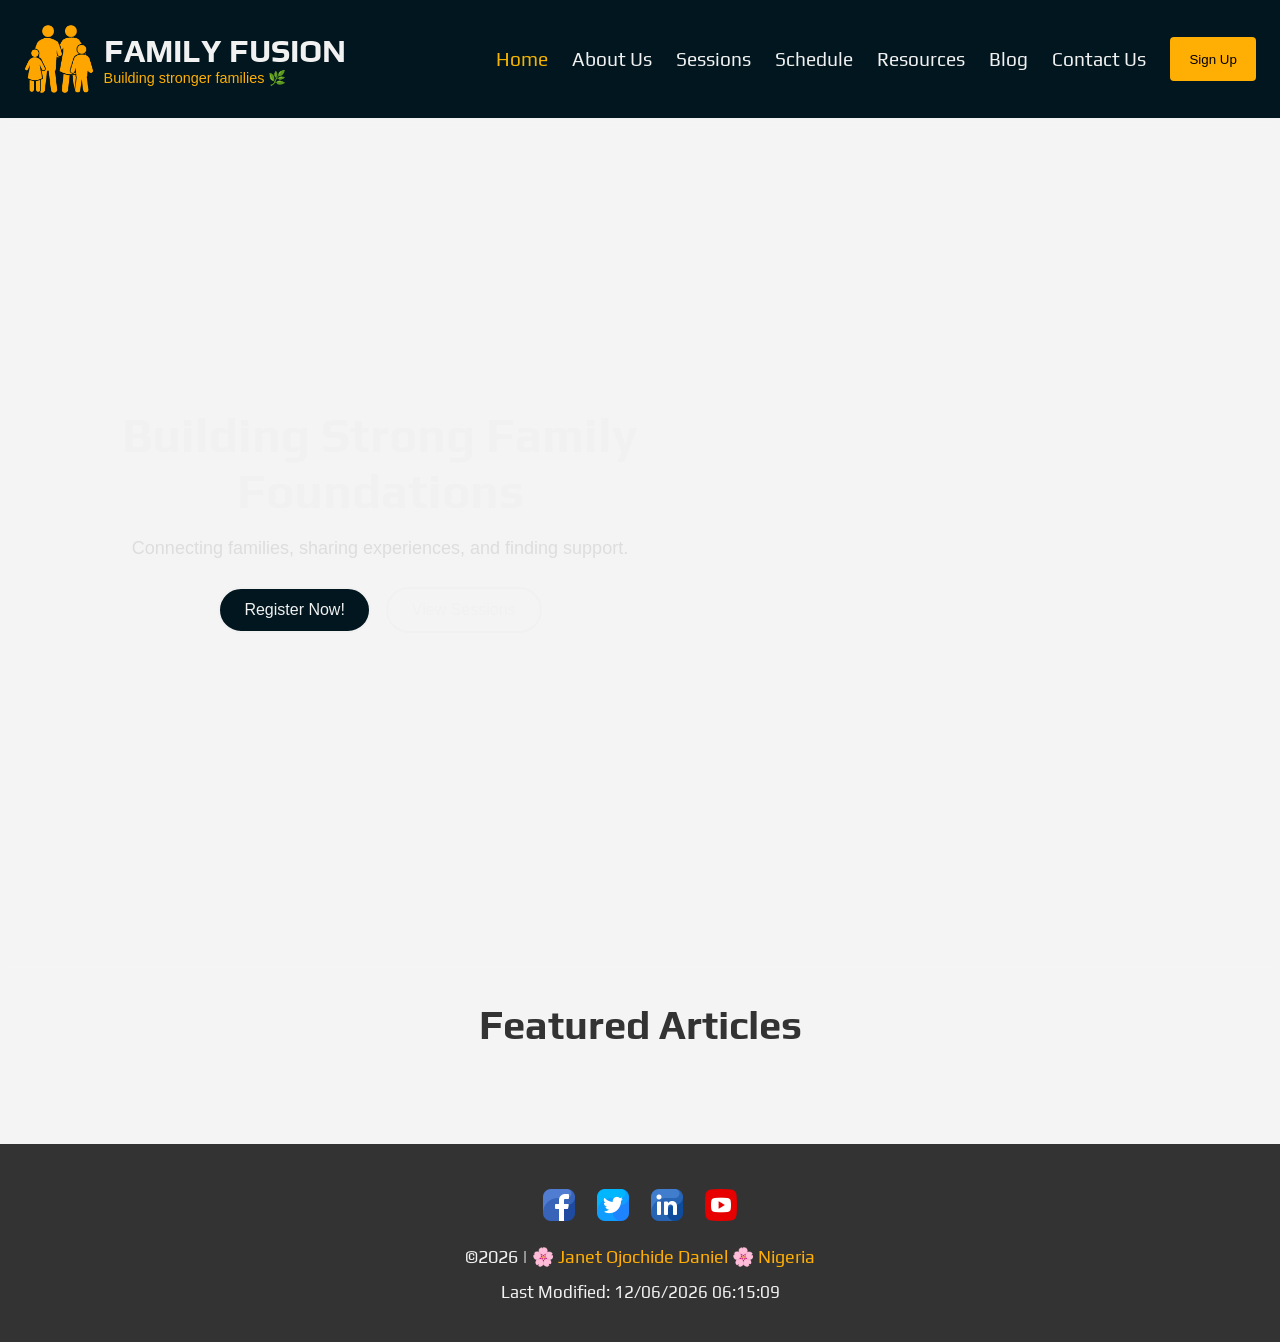
==== index.html @ ec213bc2 "Initial commit" ====
<!DOCTYPE html>
<html lang="en">
<head>
  <meta charset="UTF-8">
  <meta name="viewport" content="width=device-width, initial-scale=1.0">
  <title>Family Fusion | Home</title>
  <meta name="description"
        content="Family Fusion is a community for families to connect, share experiences, and find support.">
  <meta name="author" content="Janet Ojochide Daniel">

  <!-- Google Fonts -->
  <link rel="preconnect" href="https://fonts.googleapis.com">
<link rel="preconnect" href="https://fonts.gstatic.com" crossorigin>
<link href="https://fonts.googleapis.com/css2?family=Open+Sans:ital,wght@0,300..800;1,300..800&family=Play:wght@400;700&display=swap" rel="stylesheet">

  <link rel="stylesheet" href="styles/small.css">
  <link rel="stylesheet" href="styles/larger.css">
  <script src="scripts/main.js" defer></script>
   <script src="scripts/navbar.js" defer></script>
   
</head>

<body>
<!--Header and Navigation-->
<header class="navbar">
  <div class="navbar-container">
    
    <!-- LOGO -->
    <div class="logo">
      <img src="images/logo.png" alt="Logo">
      <div class="logo-text">
        <h1>FAMILY FUSION</h1>
        <span class="tagline">Building stronger families 🌿</span>
      </div>
    </div>

    <!-- HAMBURGER -->
    <button type="button" class="hamburger" id="hamburger" title="Toggle navigation menu">
      <span></span>
      <span></span>
      <span></span>
    </button>

    <!-- NAV LINKS -->
    <nav class="nav-menu" id="navMenu">
      <a href="index.html" class="active">Home</a>
      <a href="about-us.html">About Us</a>
      <a href="sessions.html">Sessions</a>
      <a href="schedule.html">Schedule</a>
      <a href="resources.html">Resources</a>
      <a href="blog.html">Blog</a>
      <a href="contact-us.html">Contact Us</a>
      <button type="button" href="sign-up.html" class="signup-btn">Sign Up</button>
    </nav>

  </div>
</header>


<main>
<section class="hero">
  <div class="hero-overlay"></div>

  <div class="hero-content">
    <h1>Building Strong Family Foundations</h1>
    <p>Connecting families, sharing experiences, and finding support.</p>

    <div class="hero-buttons">
      <a href="#" class="btn primary">Register Now!</a>
      <a href="#" class="btn secondary">View Sessions</a>
    </div>
  </div>
</section>
<h1 class="page-title">Featured Articles</h1>

<section class="cards-container" id="cardsContainer">
      
</section>
  
</main>

<footer class="site-footer">
  <div class="footer-content">

    <!-- Social Icons (Images) -->
    <div class="social-icons">
      <a href="#"><img src="images/facebook.png" alt="Facebook"></a>
      <a href="#"><img src="images/twitter.png" alt="Twitter"></a>
      <a href="#"><img src="images/linkedin.png" alt="LinkedIn"></a>
      <a href="#"><img src="images/youtube.png" alt="YouTube"></a>
    </div>

    <!-- Copyright -->
    <p class="footer-text">
       ©<span id="currentyear"></span> | <a href="#">🌸 Janet Ojochide Daniel 🌸 Nigeria</a>
    </p>

    <!-- Links -->
    <div class="footer-links">
      <p id="lastModified"></p>
    </div>

  </div>
</footer>

</body>
</html>
---- styles/small.css ----
:root {
  /* Color Variables */
  --background-color: #f4f4f4;
  --navbar-color: #f1f1f1;
  --primary-color: #01161E;
  --secondary-color: #FFAE03;
  --text-color: #333333;

  /* Typography */
  --heading-font: 'Play', sans-serif;
  --body-font: 'Arial', sans-serif;
  --accent-font: 'Open Sans', sans-serif;
}

* {
    margin: 0;
    padding: 0;
    box-sizing: border-box;
}

body {
  background-color: var(--background-color);
  color: var(--text-color);
  font-family: var(--body-font);
  padding-top: 70px;
}

h1, h2, h3 {
  font-family: var(--heading-font);
  color: var(--primary-color);
}

.quote {
  font-family: var(--accent-font);
}

/* --Header and Navigation-- */
.navbar {
  background: var(--primary-color);
  padding: 1.5rem;
  position: fixed;
  width: 100%;
  top: 0;
  left: 0;
  z-index: 9999;
  border-bottom: 1px solid var(--navbar-color);
}

.navbar-container {
  display: flex;
  align-items: center;
  justify-content: space-between;
}

/* LOGO */
.logo {
  display: flex;
  align-items: center;
  gap: 0.6rem;
}

.logo img {
  width: 70px;
}

.logo-text h1 {
  color: var(--navbar-color);
  font-size: 2rem;
  margin: 0;
}

.tagline {
  font-size: 0.9rem;
  color: var(--secondary-color);
}

/* NAV MENU */
.nav-menu {
  display: flex;
  gap: 1.5rem;
  align-items: center;
  z-index: 9998;
}

.nav-menu a {
  color: var(--navbar-color);
  text-decoration: none;
  font-size: 1.2rem;
  font-family: var(--heading-font);
  transition: 0.3s;
}

.nav-menu a:hover {
  color: #F4B400;
}

.nav-menu .active {
  color: #F4B400;
}

.signup-btn {
  background: var(--secondary-color);
  padding: 0.9rem 1.2rem;
  border-radius: 4px;
  color: #000;
}

/* HAMBURGER BUTTON */
.hamburger {
  display: none;
  flex-direction: column;
  cursor: pointer;
  border: none;
  background: none;
  gap: 5px;
}

.hamburger span {
  width: 25px;
  height: 3px;
  background: white;
  display: block;
  transition: 0.3s;
}

/* ANIMATION (X EFFECT) */
.hamburger.active span:nth-child(1) {
  transform: rotate(45deg) translate(5px, 5px);
}

.hamburger.active span:nth-child(2) {
  opacity: 0;
}

.hamburger.active span:nth-child(3) {
  transform: rotate(-45deg) translate(5px, -5px);
}

/* HERO SECTION */
.hero {
  position: relative;
  height: 100vh;
  background: url("../images/family-6.jpg") center/cover no-repeat;
  display: flex;
  align-items: center;
  justify-content: flex-start;
  padding-left: 80px;   
  overflow: hidden;
   z-index: 1;
}

/* BLUR + DARK OVERLAY */
.hero-overlay {
  position: absolute;
  inset: 0;
  -webkit-backdrop-filter: blur(6px);
  backdrop-filter: blur(2px);
 
  z-index: 1;
}

/* CONTENT */
.hero-content {
  position: relative;
  z-index: 2;
  text-align: center;
  color: #fff;
  max-width: 600px;
  padding: 20px;
}

.hero-content h1 {
  font-size: 48px;
  margin-bottom: 15px;
  font-weight: 600;
  color: var(--navbar-color);
}

.hero-content p {
  font-size: 18px;
  margin-bottom: 25px;
  line-height: 1.6;
  color: #ddd;
}

/* BUTTONS */
.hero-buttons {
  display: flex;
  gap: 15px;
  justify-content: center;
  flex-wrap: wrap;
}

.btn {
  padding: 12px 24px;
  border-radius: 30px;
  text-decoration: none;
  font-size: 16px;
  transition: 0.3s ease;
}

/* PRIMARY BUTTON */
.btn.primary {
  background: var(--primary-color);
  color: var(--navbar-color);
  border: 2px solid var(--navbar-color);
}

.btn.primary:hover {
  background: var(--secondary-color);
}

/* SECONDARY BUTTON */
.btn.secondary {
  border: 2px solid var(--navbar-color);
  color: var(--navbar-color);

}

.btn.secondary:hover {
  background: var(--secondary-color);
  color: var(--navbar-color);
}

.page-title {
  text-align: center;
  margin: 2rem 0;
  font-size: 2.5rem;
  color: var(--text-color); 
}

/* Articles Card */
/* Cards Grid */
.cards-container {
    display: grid;
    grid-template-columns: repeat(auto-fit, minmax(280px, 1fr));
    gap: 2rem;
    padding: 2rem;
}

/* Card Style */
.card {
    background-color: var(--navbar-color);
    color: var(--text-color);
    border-radius: 12px;
    overflow: hidden;
    box-shadow: rgba(0, 0, 0, 0.16) 0px 3px 6px, rgba(0, 0, 0, 0.23) 0px 3px 6px;
    display: flex;
    flex-direction: column;
    transition: transform 0.2s ease, box-shadow 0.2s ease;
}

.card:hover {
    transform: translateY(-5px);
    box-shadow: rgba(0, 0, 0, 0.16) 0px 3px 6px, rgba(0, 0, 0, 0.23) 0px 3px 6px;
}

.card img {
    width: 100%;
    height: 180px;
    object-fit: cover;
    display: block;
}

/* Card Content */
.card-content {
    padding: 1rem 1.2rem;
    flex: 1;
}

.card-meta {
    font-size: 0.85rem;
    color: var(--text-color);
    margin-bottom: 0.5rem;
}

.card-title {
    font-size: 1.1rem;
    font-weight: bold;
    margin-bottom: 0.5rem;
}

.card-text {
    font-size: 0.95rem;
    margin-bottom: 1rem;
}

/* Author Info */
.card-author {
    display: flex;
    align-items: center;
    gap: 0.6rem;
}

.card-author img {
    width: 35px;
    height: 35px;
    border-radius: 50%;
    object-fit: cover;
}

.card-author span {
    font-size: 0.9rem;
    color: var(--primary-color);
}

.add-card-form {
    max-width: 500px;
    margin: 2rem auto;
    background-color: var(--navbar-color);
    padding: 1.5rem;
    border-radius: 12px;
    box-shadow: rgba(0, 0, 0, 0.16) 0px 3px 6px, rgba(0, 0, 0, 0.23) 0px 3px 6px;
}

.add-card-form h2 {
    text-align: center;
    color: var(--primary-color);
    margin-bottom: 1rem;
}

.add-card-form input,
.add-card-form textarea,
.add-card-form button {
    width: 100%;
    margin-bottom: 0.8rem;
    padding: 0.7rem;
    border-radius: 6px;
    border: 1px solid var(--text-color);
    font-size: 0.95rem;
}

.add-card-form input, .add-card-form textarea {
    background-color: var(--navbar-color);
    color: var(--text-color);
}

.add-card-form textarea {
    resize: vertical;
    min-height: 80px;
}

.add-card-form button {
    background-color: var(--primary-color);
    color: var(--navbar-color);
    font-weight: bold;
    cursor: pointer;
    transition: background-color 0.2s;
}

.add-card-form button:hover {
    background-color: var(--secondary-color);
}

/* Footer */

.site-footer {
  background-color: var(--text-color); 
  color: var(--navbar-color);
  text-align: center;
  padding: 40px 20px;
  font-family: "Play", sans-serif;
}

.footer-content {
  max-width: 800px;
  margin: 0 auto;
}

/* Social Icons */
.social-icons {
  display: flex;
  justify-content: center;
  gap: 12px;
  margin-bottom: 20px;
}

/* Each Icon Circle */
.social-icons a {
  display: flex;
  align-items: center;
  justify-content: center;
  width: 42px;
  height: 42px;
  transition: all 0.3s ease;
  overflow: hidden;
}

/* Icon Image */
.social-icons img {
  width: 32px;
  height: 32px;
  object-fit: contain;
}

/* Hover Effect */
.social-icons a:hover {
  transform: translateY(-4px);
}


/* Footer Text */
.footer-text {
  font-size: 18px;
  margin-bottom: 15px;
  font-family: var(--heading-font);
}

.footer-text a {
  color: var(--secondary-color);
  text-decoration: none;
}

.footer-text a:hover {
  text-decoration: underline;
}


.footer-links span {
  margin: 0 5px;
}

/* Footer Links */
.footer-links {
  font-size: 14px;
}

.footer-links a {
  color: var(--navbar-color);
  text-decoration: none;
  margin: 0 5px;
  font-size: 16px;
}

.footer-links p {
  margin-top: 10px;
  font-size: 17px;
  color: var(--navbar-color);
}

.footer-links a:hover {
  text-decoration: underline;
}

.footer-links span {
  margin: 0 5px;
}


.about-banner {
  width: 100%;
  height: 180px; 
  background: url('../images/overlay.jpg') center/cover no-repeat;
  position: relative;
  display: flex;
  align-items: center;
  justify-content: center;
}

/* Dark overlay */
.about-banner .overlay {
  width: 100%;
  height: 100%;
  background: rgba(36, 37, 39, 0.7); 
  display: flex;
  align-items: center;
  justify-content: center;
}

/* Text styling */
.about-banner h1 {
  color: #ffffff;
  font-size: 2.5rem;
  font-weight: 700;
  letter-spacing: 2px;
  text-align: center;
}

.about {
  background-color: #0c0f14;
  padding: 80px 20px;
}

.about-container {
  max-width: 1200px;
  margin: 0 auto;
  display: flex;
  align-items: center;
  gap: 50px;
}

/* Image */
.about-image {
  flex: 1;
}

.about-image img {
  width: 100%;
  border-radius: 16px;
  display: block;
  object-fit: cover;
}

/* Text */
.about-content {
  flex: 1;
  color: #d1d5db;
  font-size: 16px;
  line-height: 1.8;
}

.about-content p {
  margin-bottom: 20px;
}


/* Section Background */
.mission-section{
  background: linear-gradient(90deg,#0b0c0f,#15171c);
  padding: 80px 5%;
  font-family: "Poppins", sans-serif;
}

/* Container Layout */
.mission-container{
  max-width: 1200px;
  margin: auto;
  display: flex;
  gap: 40px;
}

/* Cards */
.mission-card{
  background: #3c3c3c;
  padding: 50px;
  border-radius: 16px;
  flex: 1;
  color: #ffffff;
  transition: transform 0.3s ease;
}

.mission-card:hover{
  transform: translateY(-5px);
}

/* Label */
.mission-label{
  color: #f6b21a;
  font-weight: 700;
  font-size: 14px;
  letter-spacing: 1px;
  display: block;
  margin-bottom: 20px;
}

/* Text */
.mission-card h2{
  font-size: 21px;
  line-height: 1.4;
  font-weight: 400;
  margin: 0;
  color: var(--navbar-color);
}


/* Section */
.blog-section{
  padding:80px 20px;
  font-family: Arial, sans-serif;
}

/* Container */
.container{
  max-width:1200px;
  margin:auto;
}

/* Header */
.blog-header {
  text-align:center;
  margin-bottom:60px;
}

.blog-header .subtitle {
  color:#6c757d;
  font-size:14px;
}

.blog-header h2 {
  font-size:42px;
  margin:10px 0;
  font-weight:700;
}

.blog-header p {
  max-width:700px;
  margin:auto;
  color:#6c757d;
  font-size:18px;
  text-align: justify;
}

/* Blog Row */
.blog-row {
  display:flex;
  align-items:center;
  margin-bottom:60px;
  gap:40px;
}

/* Reverse layout for second row */
.blog-row.reverse {
  flex-direction: row-reverse;
}

/* Image */
.blog-image img {
  width:100%;
  height:auto;
  display:block;
}

/* Content */
.blog-content {
  flex:1;
}

.blog-image {
  flex:1;
}

/* Category */
.category {
  color: var(--primary-color);
  font-weight:600;
  text-decoration:none;
}

/* Title */
.blog-content h3 {
  font-size:26px;
  margin:8px 0;
}

/* Date */
.date {
  color:#6c757d;
  font-size:14px;
}

/* Paragraph */
.blog-content p{
  margin:20px 0;
  color:#555;
  line-height:1.6;
}

/* Button */
.blog-btn {
  display:inline-block;
  background: var(--primary-color);
  color:#fff;
  padding:10px 20px;
  text-decoration:none;
  border-radius:5px;
  font-weight:600;
}

/* Hover */
.blog-btn:hover {
  background: var(--secondary-color);
}

.meta {
  font-size: 14px;
  color: #888;
  margin-bottom: 10px;
}

.meta .dot {
  margin: 0 6px;
}

.tags {
  margin-top: 15px;
}

.tag {
  display: inline-block;
  background: #1f2937;
  color: #ccc;
  padding: 5px 10px;
  margin-right: 8px;
  border-radius: 20px;
  font-size: 12px;
}

/* Section */
.resources-section {
  padding: 80px 20px;
  font-family: Arial, sans-serif;
  background-color: var(--background-color);
}

/* Container */
.container {
  max-width: 1200px;
  margin: auto;
}

/* Header */
.resources-header {
  text-align: center;
  margin-bottom: 60px;
}

.resources-header h2 {
  font-size: 42px;
  margin: 10px 0;
  font-weight: 700;
  color: var(--text-color);
}

.resources-header p {
  max-width: 700px;
  margin: auto;
  color: var(--text-color);
  font-size: 18px;
  line-height: 1.6;
}

/* Grid Container */
.resources-container {
  display: grid;
  grid-template-columns: repeat(auto-fit, minmax(280px, 1fr));
  gap: 30px;
}

/* Resource Card */
.resource-card {
  border: 1px solid var(--border-color);
  border-radius: 12px;
  overflow: hidden;
  display: flex;
  flex-direction: column;
  transition: transform 0.3s, box-shadow 0.3s;
  background-color: var(--background-color);
}

.resource-card:hover {
  transform: translateY(-5px);
  box-shadow: 0 10px 25px rgba(0,0,0,0.1);
}

/* Image */
.resource-card img {
  width: 100%;
  height: 180px;
  object-fit: cover;
}

/* Content */
.resource-content {
  padding: 20px;
  flex: 1;
  display: flex;
  flex-direction: column;
}

.resource-content h3 {
  font-size: 22px;
  margin-bottom: 10px;
  color: var(--text-color);
}

.resource-content p {
  color: var(--text-color);
  line-height: 1.5;
  flex: 1;
}

/* Button */
.resource-content a.resource-btn {
  display: inline-block;
  margin-top: 10px;
  padding: 10px 20px;
  background-color: var(--primary-color);
  color: var(--navbar-color);
  text-decoration: none;
  border-radius: 5px;
  font-weight: 600;
}

.resource-content a.resource-btn:hover {
  background-color: var(--secondary-color);
}

/* SECTION */

.contact-section {
  padding: 80px 20px;
  font-family: Arial, sans-serif;
}

/* CONTAINER */

.container {
  max-width: 1200px;
  margin: auto;
}

/* HEADER */

.contact-header {
  text-align: center;
  max-width: 700px;
  margin: auto;
  margin-bottom: 60px;
}

.subtitle {
  color: var(--text-color);
  font-size: 22px;
}

.contact-header h2 {
  font-size: 40px;
  margin: 10px 0;
  font-weight: bold;
}

.contact-header p {
  color: var(--text-color);
  line-height: 1.6;
  font-size: 1rem;
}

/* GRID */

.contact-grid {
  display: flex;
  justify-content: space-between;
  gap: 40px;
  flex-wrap: wrap;
}

/* FORM */

.contact-form {
  flex: 1;
  min-width: 320px;
}

.contact-form h5 {
  margin-bottom: 20px;
}

/* FORM LAYOUT */

.form-row {
  display: flex;
  gap: 15px;
  margin-bottom: 15px;
}

.form-row input {
  flex: 1;
}

/* FORM GROUP */

.form-group {
  margin-bottom: 15px;
}

/* INPUTS */

input,
textarea {
  width: 100%;
  padding: 12px;
  border-radius: 5px;
  border: 1px solid #ddd;
  background: var(--background-color);
  font-size: 14px;
}

/* BUTTON */

.form-btn {
  text-align: right;
}

button {
  padding: 12px 20px;
  border: none;
  background: var(--primary-color);
  color: var(--navbar-color);
  border-radius: 5px;
  cursor: pointer;
}

button:hover {
  background: var(--secondary-color);
}

/* CONTACT INFO */

.contact-info {
  flex: 1;
  min-width: 260px;
}

.info-block {
  margin-bottom: 25px;
}

.info-block h5 {
  margin-bottom: 5px;
}

/* Section */
.references {
  padding: 80px 20px;
}

/* Heading */
.references h1 {
  text-align: center;
  font-size: 40px;
  margin-bottom: 15px;
}

.intro {
  text-align: center;
  color: var(--text-color);
  max-width: 600px;
  margin: 0 auto 50px;
  font-size: 1.3rem;
}

/* Cards */
.ref-list {
  display: grid;
  grid-template-columns: repeat(3, 1fr);
  gap: 30px;
}

.ref-card {
  background: var(--primary-color);
  padding: 25px;
  border-radius: 12px;
  transition: 0.3s ease;
}

.ref-card:hover {
  transform: translateY(-5px);
}

/* Titles */
.ref-card h3 {
  margin-bottom: 15px;
  font-size: 20px;
  color: var(--navbar-color);
}

/* List */
.ref-card ul {
  list-style: none;
}

.ref-card li {
  margin-bottom: 15px;
  font-size: 16px;
  color: var(--navbar-color);
}

.ref-card a {
  display: inline-block;
  margin-top: 5px;
  color: var(--secondary-color);
  text-decoration: none;
  font-size: 13px;
}

.ref-card a:hover {
  text-decoration: underline;
}
---- styles/larger.css ----
/* MOBILE */
@media (max-width: 768px) {
  .hamburger {
    display: flex;
  }


  .nav-menu.show {
    display: flex;
  }

   .logo-text h1 {
    font-size: 30px;
  }

  .nav-menu {
    position: absolute;
    top: 80px;
    right: 0;
    background: var(--primary-color);
    width: 100%;
    flex-direction: column;
    align-items: center;
    display: none;
    padding: 20px;
    box-shadow: 0 5px 10px rgba(0,0,0,0.1);
  }

  .nav-menu a {
    padding: 10px 0;
    color: var(--navbar-color);
  }

  .nav-menu.active {
    display: flex;
  }

  .logo {
    margin-left: 20px;
  }

  .tagline {
    font-size: 15px;
    margin-bottom: 10px;
    }

  .signup-btn {
    display: block;
    width: 90%;
    text-align: center;
    padding: 12px;
    margin-top: 15px;
    border-radius: 8px;
    font-size: 16px;
    background: var(--secondary-color);
    color: var(--text-color);
  }

  .btn:hover {
    background: var(--primary-color);
  }

   .hero {
    justify-content: center;
    padding-left: 20px;
    padding-right: 20px;
  }

  .hero-content {
    text-align: center;
  }
  
  .hero-content h1 {
    font-size: 32px;
    color: var(--primary-color);
  }

  .hero-content p {
    font-size: 16px;
  }

 .hero {
    background: url("../images/peace.jpg") center/cover no-repeat;
  }

  .card img {
        height: 150px;
  }

  .about-banner {
    height: 180px;
  }

  .about-banner h1 {
    font-size: 2rem;
  }

  .about-container {
    flex-direction: column;
    text-align: center;
  }

  .about-content {
    font-size: 15px;
  }

  .mission-container{
    flex-direction: column;
  }

  .mission-card h2{
    font-size: 26px;
  }
.blog-row,
  .blog-row.reverse {
    flex-direction: column; /* stack image on top */
    text-align: center;
  }

  .blog-image {
    margin-bottom: 20px;
  }

  .resources-container {
    grid-template-columns: 1fr;
  }
  
   .contact-grid {
    flex-direction: column;
  }

  .form-row {
    flex-direction: column;
  }

  .ref-list {
    grid-template-columns: 1fr;
  }

  .references h1 {
    font-size: 32px;
  }
 
}

/* =========================
   Very Small Phones (<400px)
========================= */
@media (max-width: 400px) {
  .site-footer {
    padding: 25px 10px;
  }

  .footer-text {
    font-size: 11px;
  }

  .footer-links a {
    font-size: 12px;
  }

  .footer-links p {
    font-size: 12px;
  }

  .social-icons {
    gap: 8px;
  }

  .social-icons a {
    width: 32px;
    height: 32px;
  }

  .social-icons img {
    width: 32px;
    height: 32px;
  }

  .about-banner {
    height: 150px;
  }

  .about-banner h1 {
    font-size: 1.6rem;
  }

}
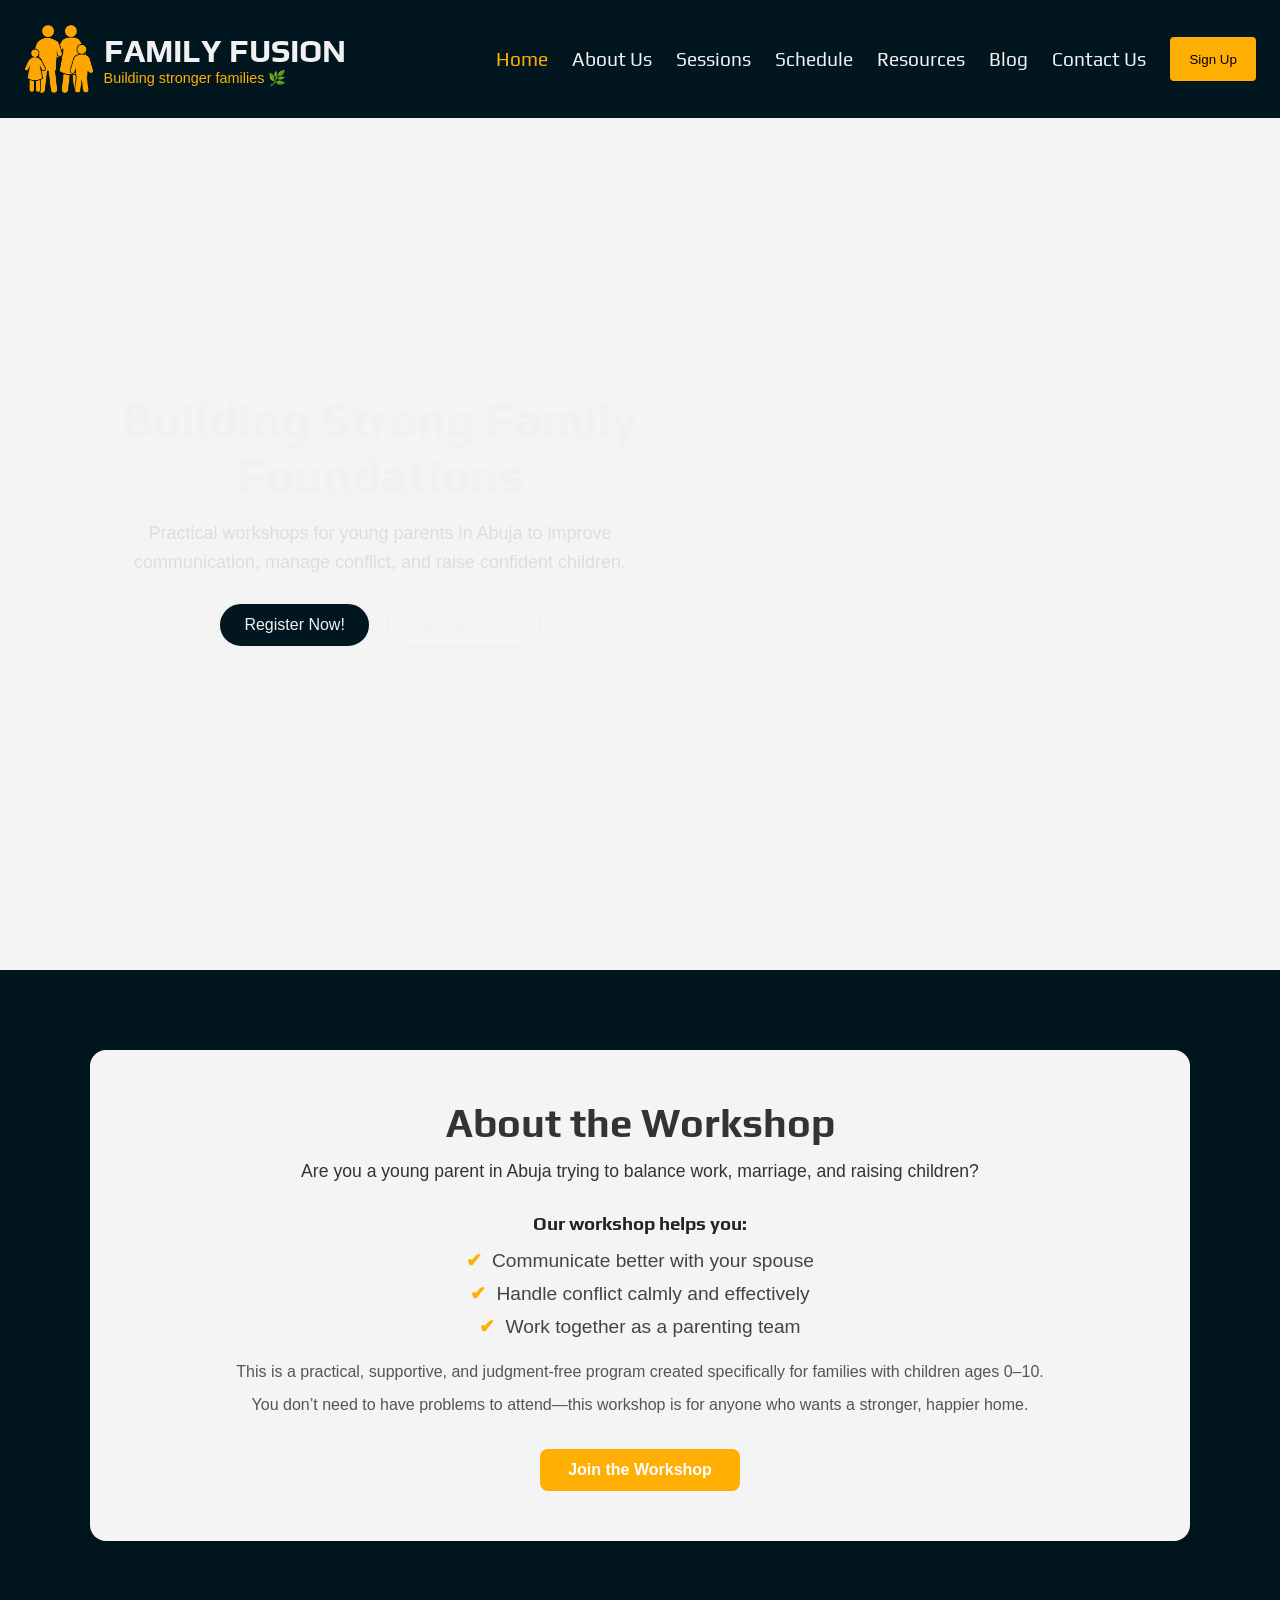
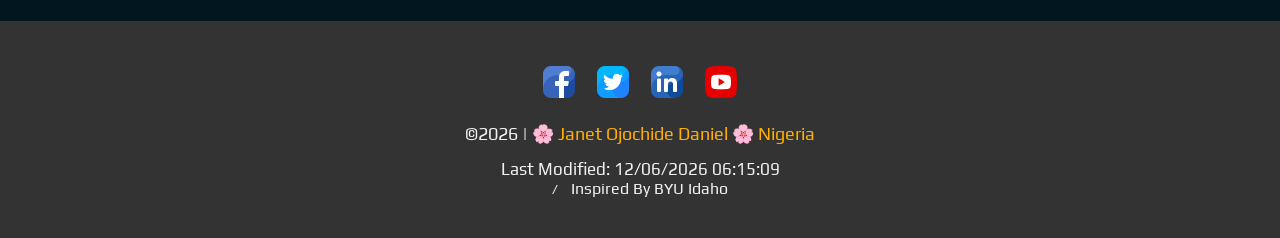
==== commit 7211383f: "update" ====
--- a/index.html
+++ b/index.html
@@ -63,7 +63,7 @@
 
   <div class="hero-content">
     <h1>Building Strong Family Foundations</h1>
-    <p>Connecting families, sharing experiences, and finding support.</p>
+    <p>Practical workshops for young parents in Abuja to improve communication, manage conflict, and raise confident children.</p>
 
     <div class="hero-buttons">
       <a href="#" class="btn primary">Register Now!</a>
@@ -71,9 +71,42 @@
     </div>
   </div>
 </section>
-<h1 class="page-title">Featured Articles</h1>
 
-<section class="cards-container" id="cardsContainer">
+<section class="family-workshop">
+    <div class="container">
+    <div class="workshop-content">
+      
+      <h2 class="workshop-title">
+       About the Workshop
+      </h2>
+
+      <p class="workshop-intro">
+        Are you a young parent in Abuja trying to balance work, marriage, and raising children?
+      </p>
+
+      <div class="workshop-benefits">
+        <h3>Our workshop helps you:</h3>
+        <ul>
+          <li>Communicate better with your spouse</li>
+          <li>Handle conflict calmly and effectively</li>
+          <li>Work together as a parenting team</li>
+        </ul>
+      </div>
+
+      <p class="workshop-description">
+        This is a practical, supportive, and judgment-free program created specifically for families with children ages 0–10.
+      </p>
+
+      <p class="workshop-note">
+        You don’t need to have problems to attend—this workshop is for anyone who wants a stronger, happier home.
+      </p>
+
+      <a href="#" class="workshop-btn">Join the Workshop</a>
+
+    </div>
+  </div>
+</section>
+
       
 </section>
   
@@ -95,12 +128,13 @@
        ©<span id="currentyear"></span> | <a href="#">🌸 Janet Ojochide Daniel 🌸 Nigeria</a>
     </p>
 
+
     <!-- Links -->
     <div class="footer-links">
       <p id="lastModified"></p>
+      <span>/</span>
+      <a href="https://www.byupathway.edu/">Inspired By BYU Idaho</a>
     </div>
-
-  </div>
 </footer>
 
 </body>
--- a/styles/small.css
+++ b/styles/small.css
@@ -91,11 +91,11 @@
 }
 
 .nav-menu a:hover {
-  color: #F4B400;
+  color: var(--secondary-color);
 }
 
 .nav-menu .active {
-  color: #F4B400;
+  color: var(--secondary-color);
 }
 
 .signup-btn {
@@ -118,7 +118,7 @@
 .hamburger span {
   width: 25px;
   height: 3px;
-  background: white;
+  background: var(--navbar-color);
   display: block;
   transition: 0.3s;
 }
@@ -153,9 +153,6 @@
 .hero-overlay {
   position: absolute;
   inset: 0;
-  -webkit-backdrop-filter: blur(6px);
-  backdrop-filter: blur(2px);
- 
   z-index: 1;
 }
 
@@ -164,7 +161,7 @@
   position: relative;
   z-index: 2;
   text-align: center;
-  color: #fff;
+  color: var(--navbar-color);
   max-width: 600px;
   padding: 20px;
 }
@@ -227,6 +224,265 @@
   margin: 2rem 0;
   font-size: 2.5rem;
   color: var(--text-color); 
+}
+
+.family-workshop {
+  background: var(--primary-color);
+  padding: 80px 20px;
+}
+
+.family-workshop .container {
+  max-width: 1100px;
+  margin: 0 auto;
+}
+
+.workshop-content {
+  text-align: center;
+  background: var(--background-color);
+  padding: 50px 30px;
+  border-radius: 16px;
+  box-shadow: 0 10px 25px rgba(0, 0, 0, 0.05);
+}
+
+.workshop-title {
+  font-size: 2.5rem;
+  margin-bottom: 15px;
+  color: var(--text-color);
+}
+
+.workshop-intro {
+  font-size: 1.1rem;
+  color: var(--text-color);
+  margin-bottom: 30px;
+}
+
+.workshop-benefits h3 {
+  margin-bottom: 15px;
+  color: #222;
+}
+
+.workshop-benefits ul {
+  list-style: none;
+  padding: 0;
+  margin-bottom: 25px;
+}
+
+.workshop-benefits li {
+  margin: 10px 0;
+  font-size: 1.2rem;
+  color: #444;
+  position: relative;
+  font-family: Arial, Helvetica, sans-serif;
+}
+
+.workshop-benefits li::before {
+  content: "✔";
+  color: #FFAE03;
+  font-weight: bold;
+  margin-right: 10px;
+}
+
+.workshop-description,
+.workshop-note {
+  font-size: 1rem;
+  color: #555;
+  margin-bottom: 15px;
+}
+
+.workshop-btn {
+  display: inline-block;
+  margin-top: 20px;
+  padding: 12px 28px;
+  background: #FFAE03;
+  color: #fff;
+  text-decoration: none;
+  border-radius: 8px;
+  font-weight: 600;
+  transition: 0.3s ease;
+}
+
+.workshop-btn:hover {
+  background: #e09b00;
+}
+
+/* -- Sessions Page -- */
+
+.sessions {
+  padding: 80px 20px;
+  background: #f4f4f4;
+}
+
+.sessions .container {
+  max-width: 1100px;
+  margin: 0 auto;
+  text-align: center;
+}
+
+.section-title {
+  font-size: 2.5rem;
+  margin-bottom: 10px;
+  color: #1D201F;
+}
+
+.section-subtitle {
+  color: #666;
+  margin-bottom: 50px;
+  font-size: 1.1rem;
+}
+
+.sessions-grid {
+  display: grid;
+  grid-template-columns: repeat(auto-fit, minmax(300px, 1fr));
+  gap: 25px;
+}
+
+.session-card {
+  background: var(--primary-color);
+  padding: 30px 25px;
+  border-radius: 16px;
+  text-align: left;
+  box-shadow: 0 10px 25px rgba(0, 0, 0, 0.05);
+  transition: 0.3s ease;
+}
+
+.session-card:hover {
+  transform: translateY(-5px);
+}
+
+.session-card h3 {
+  margin-bottom: 15px;
+  color: var(--background-color);
+}
+
+.session-focus {
+  font-size: 0.95rem;
+  color: var(--secondary-color);
+  margin-bottom: 20px;
+}
+
+.session-card ul {
+  padding-left: 0;
+  list-style: none;
+}
+
+.session-card li {
+  margin-bottom: 10px;
+  position: relative;
+  padding-left: 20px;
+  color: var(--background-color);
+}
+
+.session-card li::before {
+  content: "✔";
+  position: absolute;
+  left: 0;
+  color: var(--secondary-color);
+  font-weight: bold;
+}
+
+/* -- Schedules Page -- */
+
+.schedule {
+  padding: 80px 20px;
+  background: #f9fafb;
+}
+
+.schedule .container {
+  max-width: 1100px;
+  margin: 0 auto;
+}
+
+.section-title {
+  text-align: center;
+  font-size: 2.5rem;
+  margin-bottom: 40px;
+  color: #1D201F;
+}
+
+/* Table */
+.table-wrapper {
+  overflow-x: auto;
+  margin-bottom: 40px;
+}
+
+.schedule-table {
+  width: 100%;
+  border-collapse: collapse;
+  background: var(--background-color);
+  border-radius: 12px;
+  overflow: hidden;
+}
+
+.schedule-table th,
+.schedule-table td {
+  padding: 15px;
+  text-align: left;
+}
+
+.schedule-table thead {
+  background: var(--primary-color);
+  color: #fff;
+}
+
+.schedule-table tbody tr {
+  border-bottom: 1px solid #eee;
+}
+
+.schedule-table tbody tr:hover {
+  background: #f4f4f4;
+}
+
+/* Venue Card */
+.venue-card {
+  background: var(--primary-color);
+  padding: 30px;
+  border-radius: 16px;
+  margin-bottom: 40px;
+  box-shadow: 0 10px 25px rgba(0,0,0,0.05);
+}
+
+.venue-card h3 {
+  margin-bottom: 10px;
+  color: var(--secondary-color);
+}
+
+.venue-name {
+  font-weight: bold;
+  font-size: 1.2rem;
+  color: var(--background-color);
+}
+
+.venue-address {
+  color: var(--background-color);
+}
+
+/* Directions */
+.directions {
+  margin-bottom: 30px;
+}
+
+.directions h3 {
+  margin-bottom: 10px;
+}
+
+.directions ul {
+  margin: 10px 0;
+  padding-left: 20px;
+  font-family: Arial, Helvetica, sans-serif;
+  font-size: 1rem;
+}
+
+.map-note {
+  margin-top: 10px;
+  font-weight: 500;
+}
+
+/* Map */
+.map-container iframe {
+  width: 100%;
+  height: 400px;
+  border-radius: 12px;
+  border: none;
 }
 
 /* Articles Card */
@@ -450,7 +706,7 @@
 .about-banner {
   width: 100%;
   height: 180px; 
-  background: url('../images/overlay.jpg') center/cover no-repeat;
+  background: url('../images/banner.jpg') center/cover no-repeat;
   position: relative;
   display: flex;
   align-items: center;
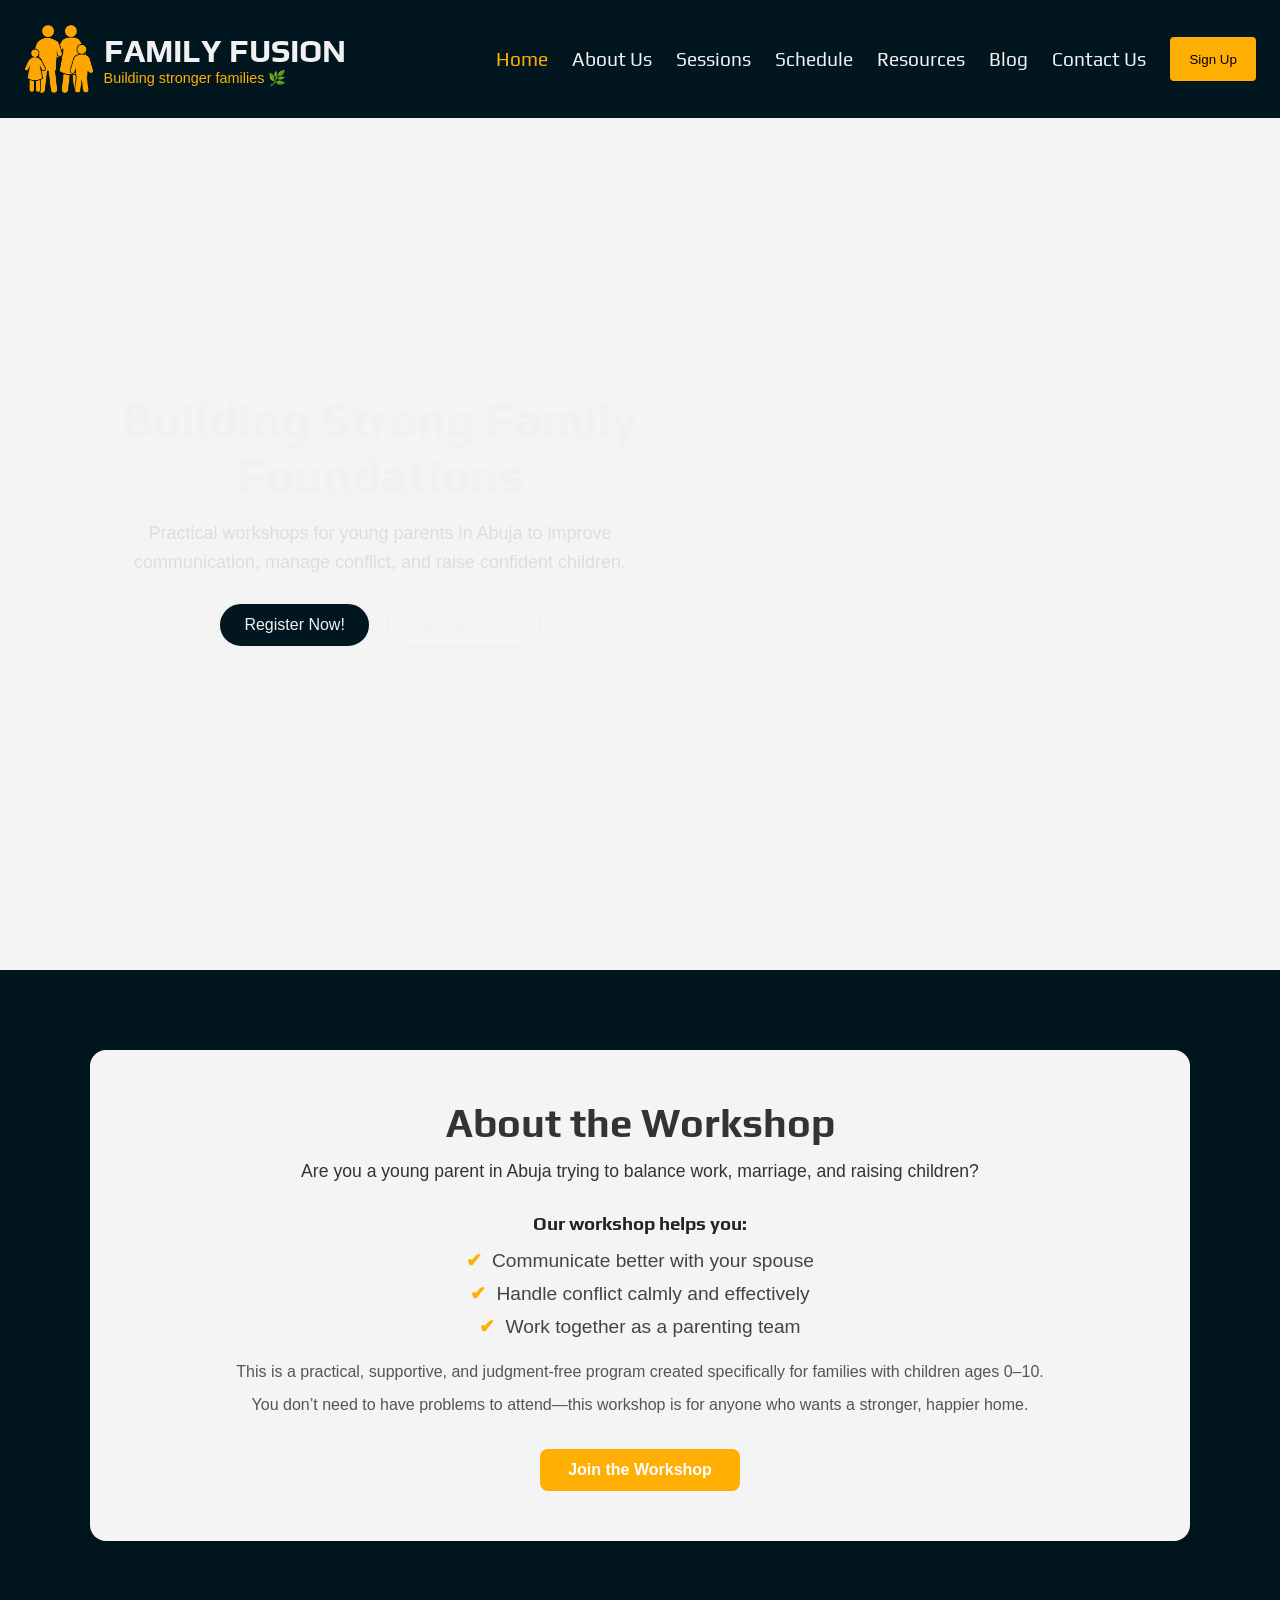
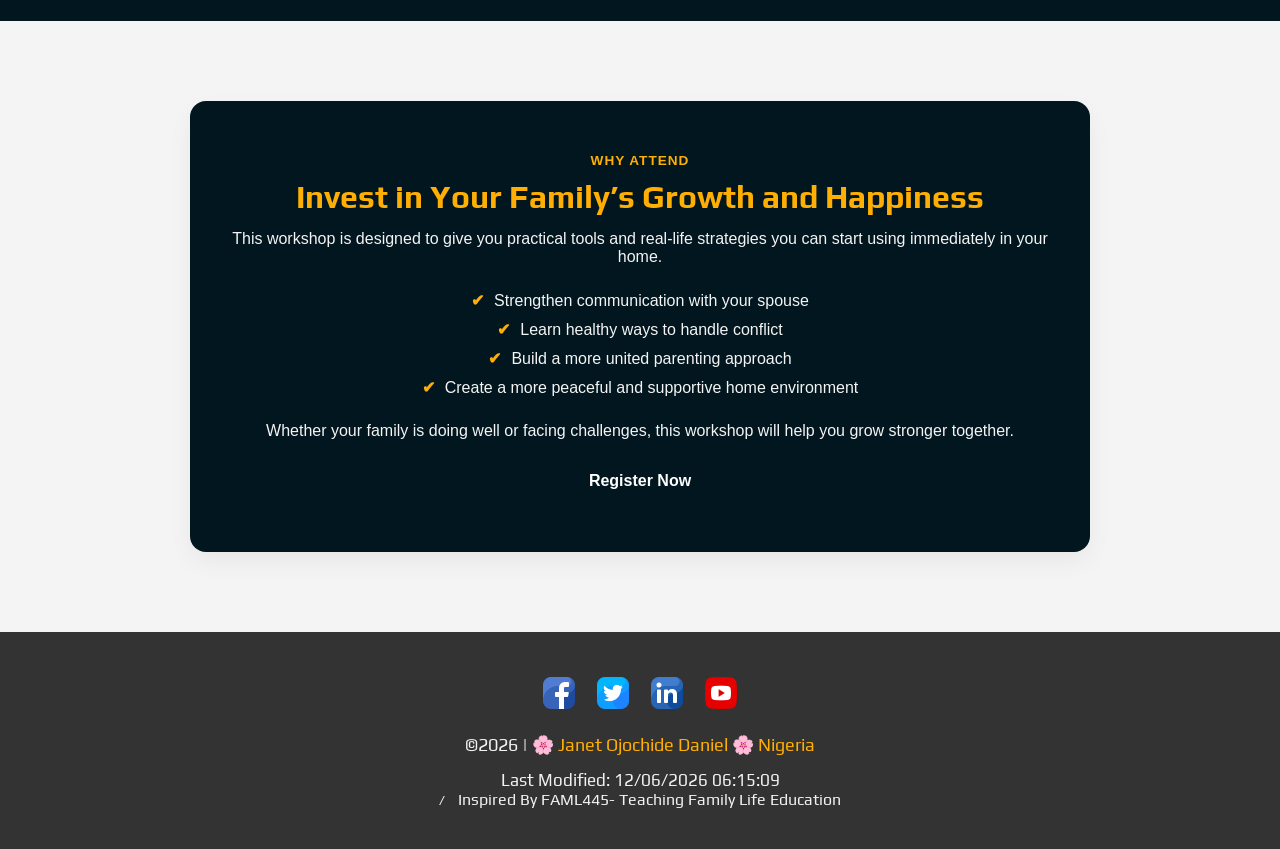
==== commit c5277d48: "update" ====
--- a/index.html
+++ b/index.html
@@ -107,8 +107,37 @@
   </div>
 </section>
 
-      
-</section>
+ <section class="why-attend">
+  <div class="container">
+
+    <div class="why-card">
+      <span class="why-label">WHY ATTEND</span>
+
+      <h2>
+        Invest in Your Family’s Growth and Happiness
+      </h2>
+
+      <p class="why-intro">
+        This workshop is designed to give you practical tools and real-life strategies you can start using immediately in your home.
+      </p>
+
+      <ul class="why-list">
+        <li>Strengthen communication with your spouse</li>
+        <li>Learn healthy ways to handle conflict</li>
+        <li>Build a more united parenting approach</li>
+        <li>Create a more peaceful and supportive home environment</li>
+      </ul>
+
+      <p class="why-note">
+        Whether your family is doing well or facing challenges, this workshop will help you grow stronger together.
+      </p>
+
+      <a href="#" class="why-btn">Register Now</a>
+    </div>
+
+  </div>
+</section>     
+
   
 </main>
 
@@ -133,7 +162,7 @@
     <div class="footer-links">
       <p id="lastModified"></p>
       <span>/</span>
-      <a href="https://www.byupathway.edu/">Inspired By BYU Idaho</a>
+      <a href="https://www.byupathway.edu/">Inspired By FAML445- Teaching Family Life Education</a>
     </div>
 </footer>
 
--- a/styles/small.css
+++ b/styles/small.css
@@ -305,6 +305,86 @@
   background: #e09b00;
 }
 
+/* -- Why Join Section -- */
+.why-attend {
+  padding: 80px 20px;
+  background: #f4f4f4;
+}
+
+.why-attend .container {
+  max-width: 900px;
+  margin: 0 auto;
+}
+
+.why-card {
+  background: var(--primary-color);
+  padding: 50px 30px;
+  border-radius: 16px;
+  text-align: center;
+  box-shadow: 0 10px 25px rgba(0,0,0,0.05);
+}
+
+.why-label {
+  display: inline-block;
+  margin-bottom: 10px;
+  font-size: 0.85rem;
+  font-weight: 600;
+  color: var(--secondary-color);
+  letter-spacing: 1px;
+}
+
+.why-card h2 {
+  font-size: 2rem;
+  margin-bottom: 15px;
+  color: var(--secondary-color);
+}
+
+.why-intro {
+  color: var(--background-color);
+  margin-bottom: 25px;
+}
+
+.why-list {
+  list-style: none;
+  padding: 0;
+  margin-bottom: 25px;
+  color: var(--navbar-color);
+}
+
+.why-list li {
+  margin: 10px 0;
+  color: var(--background-color);
+  position: relative;
+  font-family: Arial, Helvetica, sans-serif;
+}
+
+.why-list li::before {
+  content: "✔";
+  color: var(--secondary-color);
+  margin-right: 10px;
+  font-weight: bold;
+}
+
+.why-note {
+  color: var(--background-color);
+  margin-bottom: 20px;
+}
+
+.why-btn {
+  display: inline-block;
+  padding: 12px 28px;
+  background: var(--primary-color);
+  color: #fff;
+  border-radius: 8px;
+  text-decoration: none;
+  font-weight: 600;
+  transition: 0.3s ease;
+}
+
+.why-btn:hover {
+  background: var(--secondary-color);
+}
+
 /* -- Sessions Page -- */
 
 .sessions {
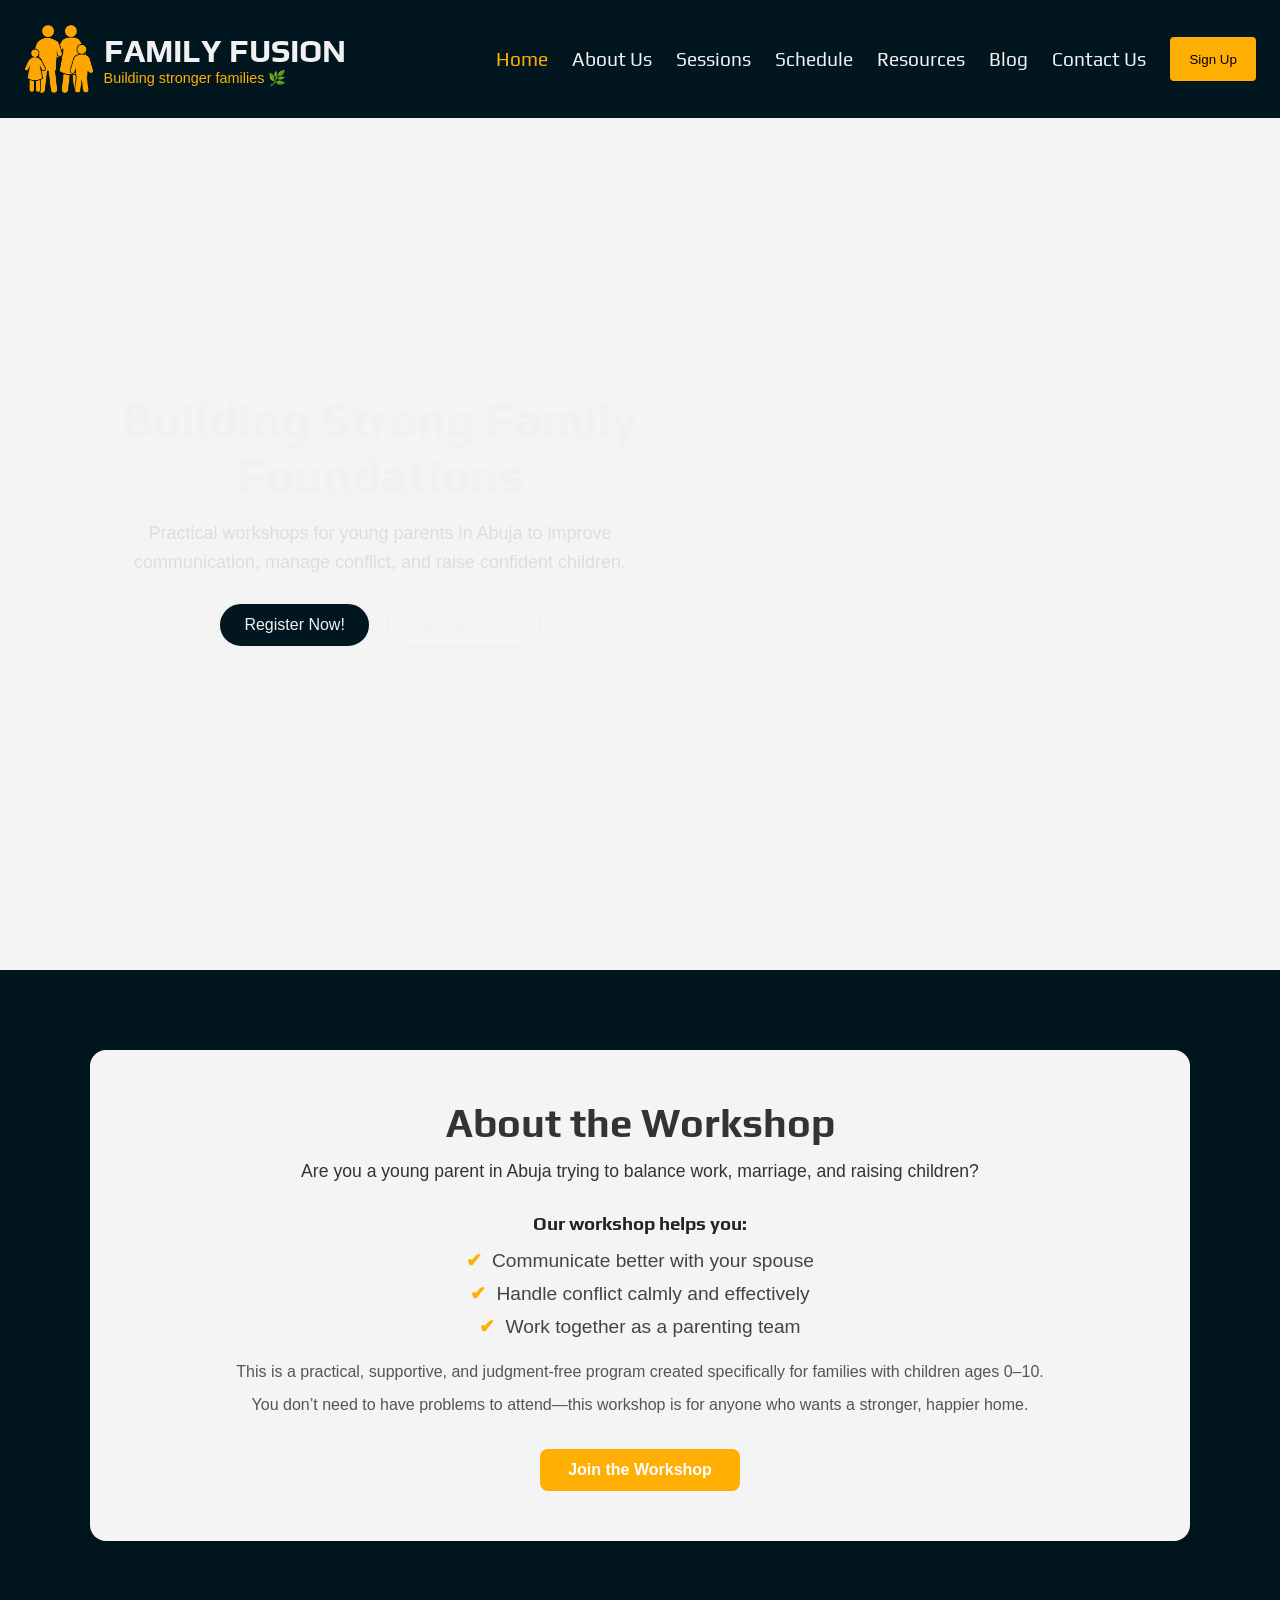
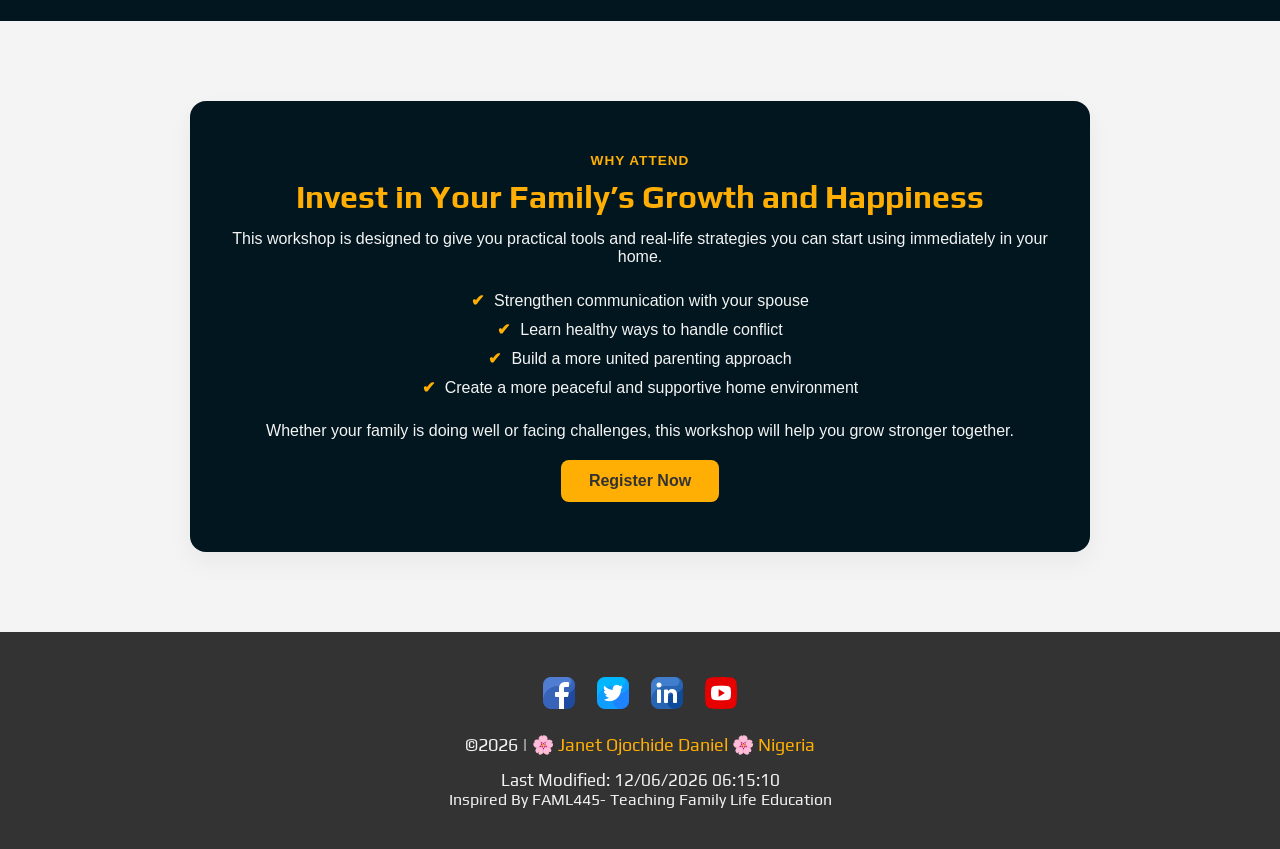
==== commit 53a681ea: "update" ====
--- a/index.html
+++ b/index.html
@@ -161,7 +161,6 @@
     <!-- Links -->
     <div class="footer-links">
       <p id="lastModified"></p>
-      <span>/</span>
       <a href="https://www.byupathway.edu/">Inspired By FAML445- Teaching Family Life Education</a>
     </div>
 </footer>
--- a/styles/small.css
+++ b/styles/small.css
@@ -373,8 +373,8 @@
 .why-btn {
   display: inline-block;
   padding: 12px 28px;
-  background: var(--primary-color);
-  color: #fff;
+  background: var(--secondary-color);
+  color: var(--text-color);
   border-radius: 8px;
   text-decoration: none;
   font-weight: 600;
@@ -382,7 +382,7 @@
 }
 
 .why-btn:hover {
-  background: var(--secondary-color);
+  background: var(--background-color);
 }
 
 /* -- Sessions Page -- */
